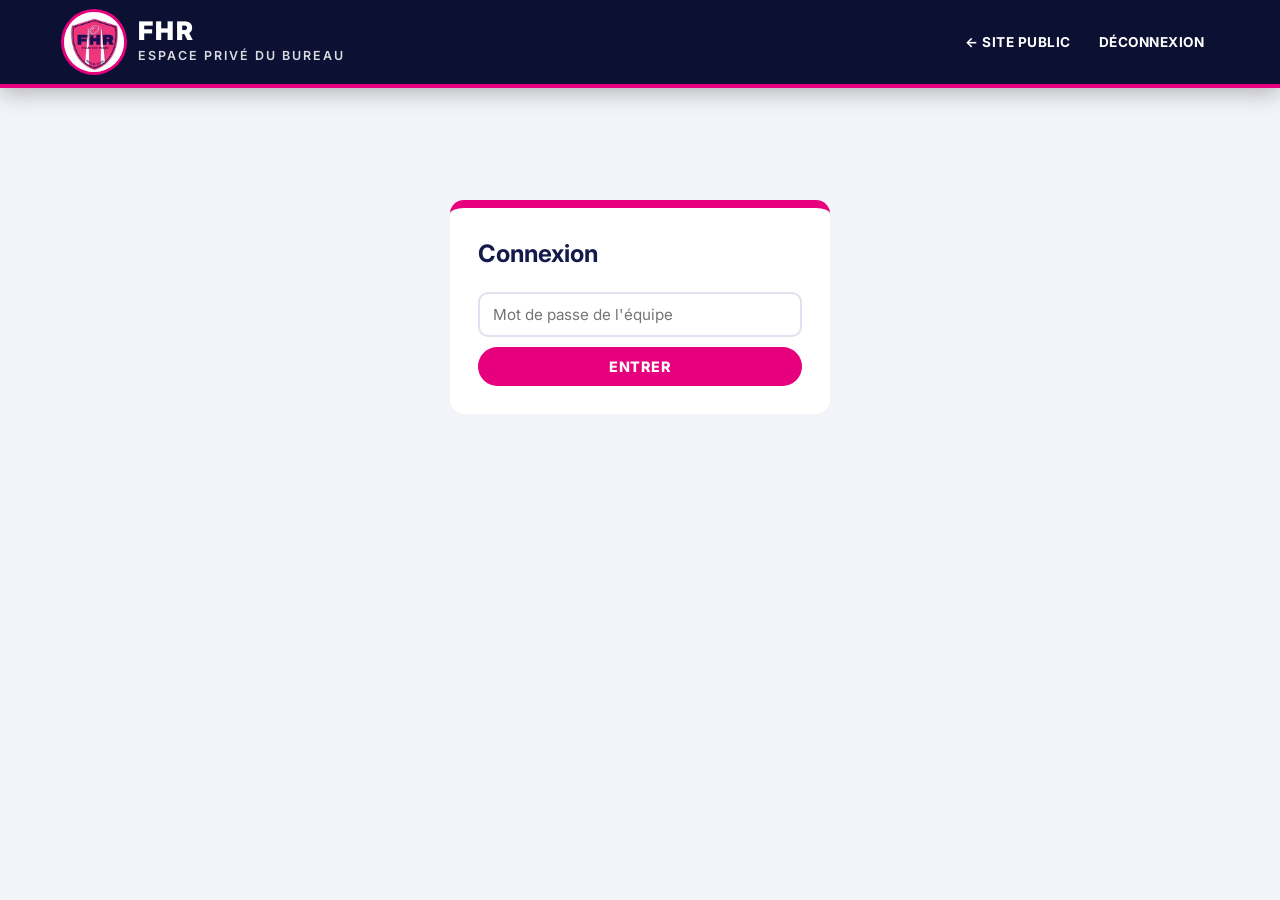
==== admin.html @ b2235103 "Site FHR : pages publique et privée, design rose et bleu marine Ajoute index.html, admin.html, app.j" ====
<!DOCTYPE html>
<html lang="fr">
<head>
  <meta charset="UTF-8" />
  <meta name="viewport" content="width=device-width, initial-scale=1.0" />
  <meta name="robots" content="noindex" />
  <title>FHR – Espace privé</title>
  <link rel="stylesheet" href="styles.css" />
</head>
<body>
  <header>
    <div class="brand">
      <img src="images/logo.png" alt="Logo FHR" onerror="this.style.display='none'" />
      <div><h1>FHR</h1><span>Espace privé du bureau</span></div>
    </div>
    <nav><a href="index.html">← Site public</a><a href="#" id="deconnexion">Déconnexion</a></nav>
  </header>

  <!-- Connexion -->
  <section id="ecran-connexion">
    <div class="boite" style="max-width:380px;margin:40px auto;background:#fff;padding:28px;border-radius:14px;border-top:8px solid var(--rose)">
      <h2 style="color:var(--bleu);margin-top:0">Connexion</h2>
      <form class="carte-form" id="form-connexion">
        <input type="password" id="mdp" placeholder="Mot de passe de l'équipe" required />
        <button type="submit">Entrer</button>
        <div class="message" id="msg-connexion"></div>
      </form>
    </div>
  </section>

  <!-- Espace privé -->
  <section id="espace" style="display:none">
    <div class="onglets">
      <button data-p="p-evenements" class="actif">Événements</button>
      <button data-p="p-inscrits">Inscrits</button>
      <button data-p="p-budget">Budget</button>
      <button data-p="p-sponsors">To-do sponsors</button>
    </div>

    <div class="panneau actif" id="p-evenements">
      <h2 class="titre">Créer un événement</h2>
      <form class="carte-form" id="form-evenement" style="max-width:560px">
        <input name="title" placeholder="Titre (ex : Tournoi à 7 de Toussaint)" required />
        <input name="event_date" type="date" required />
        <input name="event_time" type="time" />
        <input name="location" placeholder="Lieu" required />
        <textarea name="description" rows="3" placeholder="Description"></textarea>
        <button type="submit">Ajouter l'événement</button>
      </form>
      <h2 class="titre" style="margin-top:36px">Événements publiés</h2>
      <table><thead><tr><th>Date</th><th>Heure</th><th>Titre</th><th>Lieu</th><th></th></tr></thead><tbody id="t-evenements"></tbody></table>
    </div>

    <div class="panneau" id="p-inscrits">
      <h2 class="titre">Inscrits par événement</h2>
      <button class="secondaire" id="export-inscrits">Télécharger tout (Excel/CSV)</button>
      <div id="tableaux-inscrits" style="margin-top:20px"></div>
    </div>

    <div class="panneau" id="p-budget">
      <h2 class="titre">Budget</h2>
      <div class="totaux">
        <div class="total">Recettes<b id="tot-recettes">0 €</b></div>
        <div class="total">Dépenses<b id="tot-depenses">0 €</b></div>
        <div class="total">Solde<b id="tot-solde">0 €</b></div>
      </div>
      <form class="carte-form" id="form-budget" style="max-width:560px">
        <input name="label" placeholder="Libellé (ex : Location minibus)" required />
        <select name="entry_type"><option value="depense">Dépense</option><option value="recette">Recette</option></select>
        <input name="category" placeholder="Catégorie (Équipement, Déplacement, Sponsoring…)" />
        <input name="amount" type="number" step="0.01" min="0" placeholder="Montant (€)" required />
        <input name="entry_date" type="date" required />
        <button type="submit">Ajouter au budget</button>
      </form>
      <div style="margin-top:20px"><button class="secondaire" id="export-budget">Télécharger le budget (CSV)</button></div>
      <table style="margin-top:14px"><thead><tr><th>Date</th><th>Libellé</th><th>Catégorie</th><th>Type</th><th>Montant</th></tr></thead><tbody id="t-budget"></tbody></table>
    </div>

    <div class="panneau" id="p-sponsors">
      <h2 class="titre">To-do sponsors</h2>
      <form class="carte-form" id="form-todo" style="max-width:560px;grid-template-columns:1fr 2fr auto">
        <input name="sponsor" placeholder="Sponsor" required />
        <input name="task" placeholder="Action (ex : poster le logo sur Instagram)" required />
        <button type="submit">Ajouter</button>
      </form>
      <div id="liste-todos" style="margin-top:20px"></div>
    </div>
  </section>

  <script src="config.js"></script>
  <script src="admin.js"></script>
</body>
</html>
---- styles.css ----
/* =====================================================
   FHR – Filles HEC Rugby
   Design inspiré de la vidéo et du logo : bleu marine,
   rose vif, titres en capitales grasses avec bandeau rose.
   ===================================================== */
@import url("https://fonts.googleapis.com/css2?family=Inter:wght@400;600;700;800;900&display=swap");

:root {
  --rose: #e6007e;
  --rose-fonce: #c4006b;
  --rose-clair: #ffe3f1;
  --bleu: #141a4a;        /* bleu marine du maillot */
  --bleu-nuit: #0c1033;
  --bleu-vif: #2b3a9e;
  --blanc: #ffffff;
  --gris: #f3f4f9;
  --texte: #161a33;
  --radius: 16px;
  --ombre: 0 10px 30px rgba(12, 16, 51, .12);
}
* { box-sizing: border-box; }
html { scroll-behavior: smooth; scroll-padding-top: 96px; }
body { margin: 0; font-family: "Inter", "Segoe UI", Roboto, Arial, sans-serif; color: var(--texte); background: var(--gris); line-height: 1.5; }
a { color: var(--rose); }
img { max-width: 100%; }

/* ---------- En-tête ---------- */
header {
  background: var(--bleu-nuit);
  color: var(--blanc);
  padding: 12px 5%;
  display: flex; align-items: center; justify-content: space-between; flex-wrap: wrap; gap: 12px;
  position: sticky; top: 0; z-index: 10;
  border-bottom: 4px solid var(--rose);
  box-shadow: 0 6px 20px rgba(0, 0, 0, .25);
}
.brand { display: flex; align-items: center; gap: 14px; }
.brand img { width: 60px; height: 60px; border-radius: 50%; background: var(--blanc); object-fit: contain; box-shadow: 0 0 0 3px var(--rose); }
.brand h1 { margin: 0; font-size: 1.6rem; font-weight: 900; letter-spacing: 2px; line-height: 1; }
.brand span { display: block; font-size: .78rem; font-weight: 600; letter-spacing: 2px; text-transform: uppercase; opacity: .85; margin-top: 4px; }
nav { display: flex; flex-wrap: wrap; align-items: center; gap: 4px; }
nav a { color: var(--blanc); text-decoration: none; padding: 8px 12px; font-weight: 700; font-size: .85rem; text-transform: uppercase; letter-spacing: .5px; border-radius: 8px; transition: background .2s, color .2s; }
nav a:hover { background: rgba(255, 255, 255, .1); color: var(--blanc); }
nav a.prive { background: var(--rose); padding: 9px 16px; border-radius: 999px; margin-left: 6px; }
nav a.prive:hover { background: var(--rose-fonce); }

/* ---------- Bandeau d'accueil (photos de la vidéo) ---------- */
.hero {
  position: relative;
  text-align: center;
  padding: 140px 5% 120px;
  color: var(--blanc);
  background:
    linear-gradient(180deg, rgba(12, 16, 51, .55) 0%, rgba(12, 16, 51, .82) 70%, var(--bleu-nuit) 100%),
    url("images/hero.jpg") center / cover no-repeat,
    var(--bleu-nuit);
}
.hero::before { content: ""; display: block; width: 90px; height: 10px; border-radius: 6px; background: var(--rose); margin: 0 auto 26px; }
.hero h2 { font-size: clamp(2.1rem, 5.5vw, 4.2rem); font-weight: 900; line-height: 1.08; text-transform: uppercase; margin: 0 auto 22px; max-width: 900px; text-shadow: 0 4px 18px rgba(0, 0, 0, .35); }
.hero h2 em { font-style: normal; background: var(--rose); color: var(--blanc); padding: 0 .22em; border-radius: 10px; display: inline-block; text-shadow: none; }
.hero p { max-width: 660px; margin: 0 auto; font-size: 1.1rem; font-weight: 600; opacity: .95; }

/* ---------- Sections ---------- */
section { padding: 72px 5%; }
section:nth-of-type(even) { background: var(--blanc); }
section > * { max-width: 1180px; margin-left: auto; margin-right: auto; }
section h2.titre {
  font-size: clamp(1.6rem, 3.4vw, 2.3rem); font-weight: 900; color: var(--bleu);
  text-transform: uppercase; letter-spacing: .5px; line-height: 1.1;
  margin-top: 0; margin-bottom: 30px; padding: 0; border: 0;
}
section h2.titre::before { content: ""; display: block; width: 64px; height: 8px; border-radius: 5px; background: var(--rose); margin-bottom: 14px; }

/* ---------- Joueuses ---------- */
.grille { display: grid; gap: 22px; grid-template-columns: repeat(auto-fill, minmax(220px, 1fr)); }
.carte { background: var(--blanc); border-radius: var(--radius); overflow: hidden; box-shadow: var(--ombre); transition: transform .25s, box-shadow .25s; }
.carte:hover { transform: translateY(-6px); box-shadow: 0 16px 36px rgba(12, 16, 51, .2); }
.carte img { width: 100%; height: 250px; object-fit: cover; background: var(--rose-clair); display: block; }
.carte .contenu { padding: 16px 18px 18px; border-top: 5px solid var(--rose); }
.carte h3 { margin: 0 0 4px; color: var(--bleu); font-weight: 800; font-size: 1.05rem; display: flex; align-items: center; }
.carte .contenu > div { color: #5a5f7d; font-weight: 600; font-size: .9rem; text-transform: uppercase; letter-spacing: .5px; }
.numero { display: inline-flex; align-items: center; justify-content: center; min-width: 34px; background: var(--rose); color: var(--blanc); border-radius: 8px; padding: 2px 8px; font-weight: 900; margin-right: 10px; }

/* ---------- Entraînements ---------- */
#liste-entrainements { display: grid; gap: 14px; grid-template-columns: repeat(auto-fill, minmax(280px, 1fr)); }
.entrainement { display: flex; flex-direction: column; gap: 8px; background: var(--bleu); color: var(--blanc); border-radius: var(--radius); padding: 22px 24px; box-shadow: var(--ombre); position: relative; overflow: hidden; }
.entrainement::after { content: ""; position: absolute; right: -30px; top: -30px; width: 110px; height: 110px; border-radius: 50%; background: var(--rose); opacity: .22; }
.entrainement .jour { display: inline-block; width: fit-content; background: var(--rose); color: var(--blanc); font-weight: 900; text-transform: uppercase; font-size: 1.15rem; padding: 2px 12px; border-radius: 8px; }
.entrainement b { font-size: 1.25rem; }

/* ---------- Galerie des tournois ---------- */
.galerie { display: grid; gap: 18px; grid-template-columns: repeat(auto-fill, minmax(260px, 1fr)); }
.galerie figure { margin: 0; border-radius: var(--radius); overflow: hidden; position: relative; background: var(--rose-clair); box-shadow: var(--ombre); }
.galerie img { width: 100%; height: 360px; object-fit: cover; display: block; transition: transform .5s; }
.galerie figure:hover img { transform: scale(1.05); }
.galerie figcaption { position: absolute; bottom: 0; left: 0; right: 0; background: linear-gradient(transparent, rgba(12, 16, 51, .92)); color: var(--blanc); padding: 40px 16px 16px; font-weight: 800; text-transform: uppercase; letter-spacing: .5px; }

/* ---------- Partenaires ---------- */
.partenaires { display: flex; flex-wrap: wrap; gap: 20px; }
.partenaire { background: var(--blanc); border: 2px solid #e6e8f2; border-radius: var(--radius); width: 220px; height: 130px; display: flex; align-items: center; justify-content: center; padding: 18px; text-decoration: none; color: var(--bleu); font-weight: 800; transition: border-color .2s, transform .2s; }
.partenaire:hover { border-color: var(--rose); transform: translateY(-3px); }
.partenaire img { max-width: 100%; max-height: 100%; object-fit: contain; }

/* ---------- Événements ---------- */
.evenement { background: var(--blanc); border-radius: var(--radius); padding: 22px; box-shadow: var(--ombre); border-top: 6px solid var(--rose); display: flex; flex-direction: column; gap: 4px; }
.evenement h3 { margin: 0 0 6px; color: var(--bleu); font-weight: 900; text-transform: uppercase; }
.evenement .meta { color: var(--rose); font-weight: 800; margin-bottom: 4px; }
.evenement p { flex: 1; }
.evenement button { align-self: flex-start; }

/* ---------- Boutons & formulaires ---------- */
button, .btn { background: var(--rose); color: var(--blanc); border: none; border-radius: 999px; padding: 11px 22px; font-weight: 800; cursor: pointer; font-size: .9rem; font-family: inherit; text-transform: uppercase; letter-spacing: .5px; transition: background .2s, transform .1s; }
button:hover { background: var(--rose-fonce); }
button:active { transform: scale(.98); }
button.secondaire { background: var(--bleu); }
button.secondaire:hover { background: var(--bleu-vif); }
button.danger { background: #c0392b; }

form.carte-form { display: grid; gap: 10px; }
input, select, textarea { width: 100%; padding: 11px 13px; border: 2px solid #dfe2ee; border-radius: 10px; font-size: .95rem; font-family: inherit; background: var(--blanc); }
input:focus, select:focus, textarea:focus { outline: none; border-color: var(--rose); box-shadow: 0 0 0 3px var(--rose-clair); }

.modal { position: fixed; inset: 0; background: rgba(12, 16, 51, .7); display: none; align-items: center; justify-content: center; z-index: 50; padding: 16px; }
.modal.ouvert { display: flex; }
.modal .boite { background: var(--blanc); border-radius: var(--radius); padding: 26px; max-width: 440px; width: 100%; border-top: 8px solid var(--rose); }
.modal h3 { text-transform: uppercase; font-weight: 900; }

.message { padding: 10px 14px; border-radius: 10px; margin-top: 10px; display: none; font-weight: 600; }
.message.ok { display: block; background: #e3f9e5; color: #1e7b34; }
.message.erreur { display: block; background: #fde2e2; color: #a12020; }

/* ---------- Tableaux (espace privé) ---------- */
table { width: 100%; border-collapse: collapse; background: var(--blanc); border-radius: var(--radius); overflow: hidden; box-shadow: var(--ombre); }
th { background: var(--bleu); color: var(--blanc); text-align: left; padding: 12px 10px; font-size: .8rem; text-transform: uppercase; letter-spacing: .5px; }
td { padding: 10px; border-bottom: 1px solid #eef0f6; }
tr:nth-child(even) td { background: #fafbff; }

.onglets { display: flex; gap: 8px; flex-wrap: wrap; margin-bottom: 28px; }
.onglets button { background: var(--blanc); color: var(--bleu); border: 2px solid var(--bleu); }
.onglets button:hover { background: var(--gris); }
.onglets button.actif { background: var(--rose); border-color: var(--rose); color: var(--blanc); }
.panneau { display: none; }
.panneau.actif { display: block; }
.totaux { display: flex; gap: 16px; flex-wrap: wrap; margin: 16px 0; }
.total { background: var(--blanc); border-radius: var(--radius); padding: 16px 22px; min-width: 180px; box-shadow: var(--ombre); border-left: 6px solid var(--rose); font-weight: 700; text-transform: uppercase; font-size: .8rem; color: #5a5f7d; }
.total b { display: block; font-size: 1.6rem; color: var(--bleu); text-transform: none; margin-top: 4px; }
.todo { display: flex; align-items: center; gap: 12px; background: var(--blanc); padding: 12px 16px; border-radius: 10px; margin-bottom: 8px; box-shadow: 0 2px 8px rgba(0, 0, 0, .05); }
.todo input { width: 22px; height: 22px; accent-color: var(--rose); }
.todo.fait span { text-decoration: line-through; opacity: .55; }
.vide { opacity: .6; font-style: italic; }

/* ---------- Pied de page ---------- */
footer { background: var(--bleu-nuit); color: var(--blanc); text-align: center; padding: 34px 5%; font-weight: 600; border-top: 4px solid var(--rose); }
footer b { color: var(--rose); font-weight: 900; }

/* ---------- Calendrier des compétitions ---------- */
.calendrier { display: flex; flex-direction: column; gap: 14px; max-width: 820px; margin: 0 auto; }
.competition { display: flex; align-items: stretch; background: var(--blanc); border-radius: var(--radius); overflow: hidden; box-shadow: var(--ombre); transition: transform .2s; }
.competition:hover { transform: translateX(4px); }
.comp-date { background: var(--rose); color: var(--blanc); min-width: 130px; display: flex; flex-direction: column; align-items: center; justify-content: center; padding: 14px; text-transform: uppercase; text-align: center; }
.comp-date b { font-size: 1.9rem; font-weight: 900; line-height: 1; }
.comp-date span { font-size: .8rem; font-weight: 800; margin-top: 6px; letter-spacing: 1px; }
.comp-info { padding: 16px 20px; display: flex; flex-direction: column; justify-content: center; border-left: 6px solid var(--bleu); flex: 1; }
.comp-info h3 { margin: 0 0 4px; color: var(--bleu); text-transform: uppercase; font-weight: 900; }
.competition.passee { opacity: .5; }
.competition.passee .comp-date { background: #8a8fa8; }
.tag { display: inline-block; margin-top: 6px; font-size: .72rem; font-weight: 800; text-transform: uppercase; background: var(--bleu); color: var(--blanc); padding: 3px 10px; border-radius: 6px; width: fit-content; }

/* ---------- Mobile ---------- */
@media (max-width: 760px) {
  header { position: static; }
  nav { width: 100%; }
  nav a { font-size: .78rem; padding: 7px 9px; }
  .hero { padding: 90px 6% 80px; }
  section { padding: 54px 5%; }
  .comp-date { min-width: 96px; }
  .galerie img { height: 300px; }
}
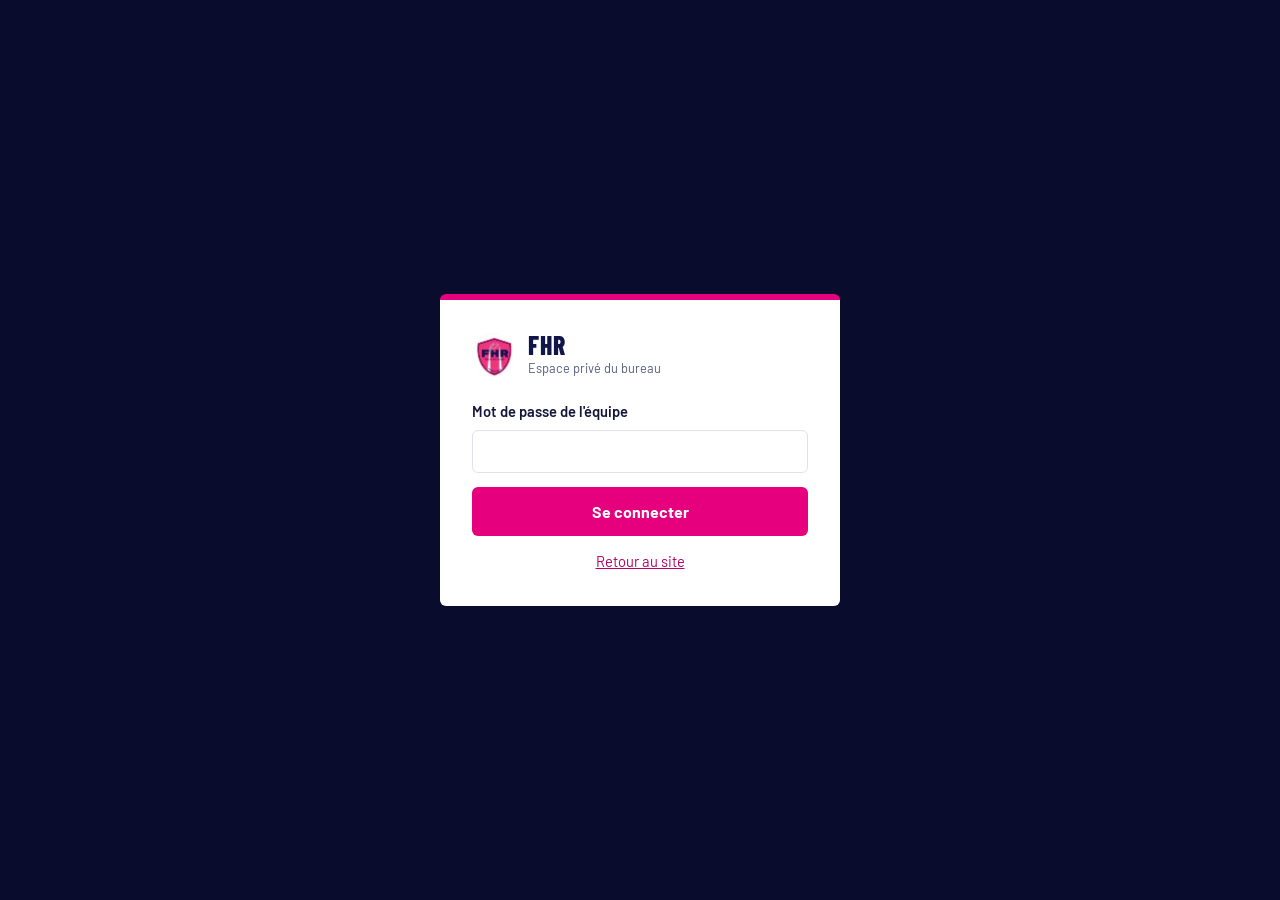
==== commit 00fefc0b: "Site FHR version sponsors : nouveau design et tout le contenu éditable depuis l'espace privé - Site " ====
--- a/admin.html
+++ b/admin.html
@@ -5,89 +5,133 @@
   <meta name="viewport" content="width=device-width, initial-scale=1.0" />
   <meta name="robots" content="noindex" />
   <title>FHR – Espace privé</title>
+  <link rel="icon" href="images/logo.png" />
+  <link rel="preconnect" href="https://fonts.googleapis.com" />
+  <link rel="preconnect" href="https://fonts.gstatic.com" crossorigin />
+  <link href="https://fonts.googleapis.com/css2?family=Barlow+Condensed:wght@600;700;800&family=Barlow:wght@400;500;600;700&display=swap" rel="stylesheet" />
   <link rel="stylesheet" href="styles.css" />
+  <link rel="stylesheet" href="admin.css" />
 </head>
-<body>
-  <header>
-    <div class="brand">
-      <img src="images/logo.png" alt="Logo FHR" onerror="this.style.display='none'" />
-      <div><h1>FHR</h1><span>Espace privé du bureau</span></div>
-    </div>
-    <nav><a href="index.html">← Site public</a><a href="#" id="deconnexion">Déconnexion</a></nav>
-  </header>
-
+<body class="admin">
   <!-- Connexion -->
-  <section id="ecran-connexion">
-    <div class="boite" style="max-width:380px;margin:40px auto;background:#fff;padding:28px;border-radius:14px;border-top:8px solid var(--rose)">
-      <h2 style="color:var(--bleu);margin-top:0">Connexion</h2>
-      <form class="carte-form" id="form-connexion">
-        <input type="password" id="mdp" placeholder="Mot de passe de l'équipe" required />
-        <button type="submit">Entrer</button>
-        <div class="message" id="msg-connexion"></div>
-      </form>
-    </div>
-  </section>
+  <main class="connexion" id="ecran-connexion">
+    <form class="formulaire carte-connexion" id="form-connexion">
+      <div class="marque marque-connexion">
+        <img src="images/logo.png" alt="" width="44" height="44" />
+        <span><b>FHR</b><small>Espace privé du bureau</small></span>
+      </div>
+      <label>Mot de passe de l'équipe<input type="password" id="mdp" autocomplete="current-password" required /></label>
+      <button type="submit" class="bouton bouton-rose">Se connecter</button>
+      <p class="message" id="msg-connexion" role="alert"></p>
+      <a href="index.html" class="retour">Retour au site</a>
+    </form>
+  </main>
 
   <!-- Espace privé -->
-  <section id="espace" style="display:none">
-    <div class="onglets">
-      <button data-p="p-evenements" class="actif">Événements</button>
-      <button data-p="p-inscrits">Inscrits</button>
-      <button data-p="p-budget">Budget</button>
-      <button data-p="p-sponsors">To-do sponsors</button>
-    </div>
+  <div class="espace" id="espace" hidden>
+    <aside class="barre">
+      <div class="marque">
+        <img src="images/logo.png" alt="" width="40" height="40" />
+        <span><b>FHR</b><small>Espace privé</small></span>
+      </div>
+      <nav class="onglets" id="onglets" aria-label="Rubriques">
+        <p class="groupe">Contenu du site</p>
+        <button data-p="reglages" class="actif">Textes et contact</button>
+        <button data-p="chiffre">Chiffres clés</button>
+        <button data-p="palmares">Palmarès</button>
+        <button data-p="joueuse">Joueuses</button>
+        <button data-p="entrainement">Entraînements</button>
+        <button data-p="competition">Calendrier</button>
+        <button data-p="photo">Photos des tournois</button>
+        <button data-p="partenaire">Sponsors</button>
+        <button data-p="offre">Offres de partenariat</button>
+        <p class="groupe">Gestion de l'équipe</p>
+        <button data-p="p-evenements">Événements</button>
+        <button data-p="p-inscrits">Inscrits</button>
+        <button data-p="p-budget">Budget</button>
+        <button data-p="p-todos">Suivi sponsors</button>
+      </nav>
+      <div class="barre-bas">
+        <a href="index.html" target="_blank" rel="noopener">Voir le site</a>
+        <a href="#" id="deconnexion">Se déconnecter</a>
+      </div>
+    </aside>
 
-    <div class="panneau actif" id="p-evenements">
-      <h2 class="titre">Créer un événement</h2>
-      <form class="carte-form" id="form-evenement" style="max-width:560px">
-        <input name="title" placeholder="Titre (ex : Tournoi à 7 de Toussaint)" required />
-        <input name="event_date" type="date" required />
-        <input name="event_time" type="time" />
-        <input name="location" placeholder="Lieu" required />
-        <textarea name="description" rows="3" placeholder="Description"></textarea>
-        <button type="submit">Ajouter l'événement</button>
-      </form>
-      <h2 class="titre" style="margin-top:36px">Événements publiés</h2>
-      <table><thead><tr><th>Date</th><th>Heure</th><th>Titre</th><th>Lieu</th><th></th></tr></thead><tbody id="t-evenements"></tbody></table>
-    </div>
+    <main class="travail">
+      <!-- Panneaux de contenu générés par admin.js -->
+      <div id="panneaux-contenu"></div>
 
-    <div class="panneau" id="p-inscrits">
-      <h2 class="titre">Inscrits par événement</h2>
-      <button class="secondaire" id="export-inscrits">Télécharger tout (Excel/CSV)</button>
-      <div id="tableaux-inscrits" style="margin-top:20px"></div>
-    </div>
+      <!-- Événements -->
+      <section class="panneau" id="p-evenements">
+        <header class="panneau-tete"><div><h1>Événements</h1><p>Les événements publiés apparaissent sur le site avec un bouton d'inscription.</p></div></header>
+        <form class="formulaire carte grille-form" id="form-evenement">
+          <label class="large">Titre<input name="title" placeholder="Tournoi à 7 de Toussaint" required /></label>
+          <label>Date<input name="event_date" type="date" required /></label>
+          <label>Heure<input name="event_time" type="time" /></label>
+          <label class="large">Lieu<input name="location" required /></label>
+          <label class="large">Description<textarea name="description" rows="3"></textarea></label>
+          <div class="large"><button type="submit" class="bouton bouton-rose">Publier l'événement</button></div>
+        </form>
+        <div class="tableau-cadre"><table><thead><tr><th>Date</th><th>Heure</th><th>Titre</th><th>Lieu</th><th></th></tr></thead><tbody id="t-evenements"></tbody></table></div>
+      </section>
 
-    <div class="panneau" id="p-budget">
-      <h2 class="titre">Budget</h2>
-      <div class="totaux">
-        <div class="total">Recettes<b id="tot-recettes">0 €</b></div>
-        <div class="total">Dépenses<b id="tot-depenses">0 €</b></div>
-        <div class="total">Solde<b id="tot-solde">0 €</b></div>
+      <!-- Inscrits -->
+      <section class="panneau" id="p-inscrits">
+        <header class="panneau-tete"><div><h1>Inscrits</h1><p>Les inscriptions reçues, regroupées par événement.</p></div>
+          <button class="bouton bouton-ligne" id="export-inscrits">Télécharger (Excel/CSV)</button></header>
+        <div id="tableaux-inscrits"></div>
+      </section>
+
+      <!-- Budget -->
+      <section class="panneau" id="p-budget">
+        <header class="panneau-tete"><div><h1>Budget</h1><p>Recettes et dépenses de la saison.</p></div>
+          <button class="bouton bouton-ligne" id="export-budget">Télécharger (CSV)</button></header>
+        <div class="totaux">
+          <div class="total">Recettes<b id="tot-recettes">0 €</b></div>
+          <div class="total">Dépenses<b id="tot-depenses">0 €</b></div>
+          <div class="total">Solde<b id="tot-solde">0 €</b></div>
+        </div>
+        <form class="formulaire carte grille-form" id="form-budget">
+          <label class="large">Libellé<input name="label" placeholder="Location minibus" required /></label>
+          <label>Type<select name="entry_type"><option value="depense">Dépense</option><option value="recette">Recette</option></select></label>
+          <label>Catégorie<input name="category" placeholder="Déplacement, Équipement, Sponsoring…" /></label>
+          <label>Montant (€)<input name="amount" type="number" step="0.01" min="0" required /></label>
+          <label>Date<input name="entry_date" type="date" required /></label>
+          <div class="large"><button type="submit" class="bouton bouton-rose">Ajouter au budget</button></div>
+        </form>
+        <div class="tableau-cadre"><table><thead><tr><th>Date</th><th>Libellé</th><th>Catégorie</th><th>Type</th><th>Montant</th></tr></thead><tbody id="t-budget"></tbody></table></div>
+      </section>
+
+      <!-- Suivi sponsors -->
+      <section class="panneau" id="p-todos">
+        <header class="panneau-tete"><div><h1>Suivi sponsors</h1><p>Les contreparties promises à chaque sponsor, à cocher quand c'est fait.</p></div></header>
+        <form class="formulaire carte grille-form" id="form-todo">
+          <label>Sponsor<input name="sponsor" required /></label>
+          <label>Action<input name="task" placeholder="Poster le logo sur Instagram" required /></label>
+          <div class="large"><button type="submit" class="bouton bouton-rose">Ajouter la tâche</button></div>
+        </form>
+        <div id="liste-todos"></div>
+      </section>
+    </main>
+  </div>
+
+  <!-- Fenêtre d'édition d'un élément -->
+  <dialog class="fenetre fenetre-large" id="editeur" aria-labelledby="editeur-titre">
+    <form class="formulaire" id="form-editeur" method="dialog">
+      <h3 id="editeur-titre">Modifier</h3>
+      <div class="champs" id="editeur-champs"></div>
+      <div class="actions">
+        <button type="submit" class="bouton bouton-rose" id="editeur-enregistrer">Enregistrer</button>
+        <button type="button" class="bouton bouton-ligne" id="editeur-annuler">Annuler</button>
       </div>
-      <form class="carte-form" id="form-budget" style="max-width:560px">
-        <input name="label" placeholder="Libellé (ex : Location minibus)" required />
-        <select name="entry_type"><option value="depense">Dépense</option><option value="recette">Recette</option></select>
-        <input name="category" placeholder="Catégorie (Équipement, Déplacement, Sponsoring…)" />
-        <input name="amount" type="number" step="0.01" min="0" placeholder="Montant (€)" required />
-        <input name="entry_date" type="date" required />
-        <button type="submit">Ajouter au budget</button>
-      </form>
-      <div style="margin-top:20px"><button class="secondaire" id="export-budget">Télécharger le budget (CSV)</button></div>
-      <table style="margin-top:14px"><thead><tr><th>Date</th><th>Libellé</th><th>Catégorie</th><th>Type</th><th>Montant</th></tr></thead><tbody id="t-budget"></tbody></table>
-    </div>
+      <p class="message" id="editeur-msg" role="status"></p>
+    </form>
+  </dialog>
 
-    <div class="panneau" id="p-sponsors">
-      <h2 class="titre">To-do sponsors</h2>
-      <form class="carte-form" id="form-todo" style="max-width:560px;grid-template-columns:1fr 2fr auto">
-        <input name="sponsor" placeholder="Sponsor" required />
-        <input name="task" placeholder="Action (ex : poster le logo sur Instagram)" required />
-        <button type="submit">Ajouter</button>
-      </form>
-      <div id="liste-todos" style="margin-top:20px"></div>
-    </div>
-  </section>
+  <div class="toast" id="toast" role="status" aria-live="polite"></div>
 
   <script src="config.js"></script>
+  <script src="contenu.js"></script>
   <script src="admin.js"></script>
 </body>
 </html>
--- a/styles.css
+++ b/styles.css
@@ -1,178 +1,250 @@
 /* =====================================================
    FHR – Filles HEC Rugby
-   Design inspiré de la vidéo et du logo : bleu marine,
-   rose vif, titres en capitales grasses avec bandeau rose.
+   Marine et rose du maillot, typographie condensée des
+   numéros de maillot, bandeau à cerceaux en signature.
    ===================================================== */
-@import url("https://fonts.googleapis.com/css2?family=Inter:wght@400;600;700;800;900&display=swap");
-
 :root {
+  --marine: #10164a;
+  --nuit: #090c2c;
   --rose: #e6007e;
-  --rose-fonce: #c4006b;
-  --rose-clair: #ffe3f1;
-  --bleu: #141a4a;        /* bleu marine du maillot */
-  --bleu-nuit: #0c1033;
-  --bleu-vif: #2b3a9e;
+  --rose-fonce: #b80065;
+  --rose-pale: #fde6f2;
+  --craie: #f4f5f9;
   --blanc: #ffffff;
-  --gris: #f3f4f9;
-  --texte: #161a33;
-  --radius: 16px;
-  --ombre: 0 10px 30px rgba(12, 16, 51, .12);
+  --ardoise: #585d80;
+  --trait: #dfe1ec;
+  --texte: #12163a;
+
+  --titre: "Barlow Condensed", "Arial Narrow", sans-serif;
+  --corps: "Barlow", "Segoe UI", Roboto, Arial, sans-serif;
+
+  --conteneur: 1180px;
+  --gouttiere: clamp(16px, 4vw, 40px);
+  --rayon: 6px;
 }
+
 * { box-sizing: border-box; }
-html { scroll-behavior: smooth; scroll-padding-top: 96px; }
-body { margin: 0; font-family: "Inter", "Segoe UI", Roboto, Arial, sans-serif; color: var(--texte); background: var(--gris); line-height: 1.5; }
-a { color: var(--rose); }
-img { max-width: 100%; }
+[hidden] { display: none !important; }
+html { scroll-behavior: smooth; scroll-padding-top: 84px; }
+@media (prefers-reduced-motion: reduce) { html { scroll-behavior: auto; } *, *::before, *::after { transition: none !important; animation: none !important; } }
+body { margin: 0; font-family: var(--corps); font-size: 1.0625rem; line-height: 1.6; color: var(--texte); background: var(--craie); -webkit-font-smoothing: antialiased; }
+img { max-width: 100%; display: block; }
+a { color: var(--rose-fonce); }
+h1, h2, h3 { font-family: var(--titre); line-height: 1.02; margin: 0; letter-spacing: .005em; }
+h2 { font-size: clamp(2.2rem, 4.6vw, 3.4rem); font-weight: 800; color: var(--marine); }
+h3 { font-size: 1.45rem; font-weight: 700; }
+p { margin: 0 0 1em; }
+:focus-visible { outline: 3px solid var(--rose); outline-offset: 3px; }
+
+.evitement { position: absolute; left: -999px; top: 8px; background: var(--blanc); padding: 8px 14px; z-index: 100; }
+.evitement:focus { left: 8px; }
+
+.conteneur { max-width: var(--conteneur); margin: 0 auto; padding: 0 var(--gouttiere); }
+.vide { color: var(--ardoise); font-style: italic; list-style: none; }
+
+/* ---------- Boutons ---------- */
+.bouton { display: inline-flex; align-items: center; justify-content: center; gap: 8px; font-family: var(--corps); font-weight: 700; font-size: 1rem; padding: 13px 24px; border-radius: var(--rayon); border: 2px solid transparent; text-decoration: none; cursor: pointer; transition: background-color .15s, color .15s, border-color .15s; }
+.bouton:disabled { opacity: .6; cursor: wait; }
+.bouton-rose { background: var(--rose); color: var(--blanc); }
+.bouton-rose:hover { background: var(--rose-fonce); }
+.bouton-clair { background: transparent; color: var(--blanc); border-color: rgba(255, 255, 255, .7); }
+.bouton-clair:hover { background: var(--blanc); color: var(--marine); }
+.bouton-ligne { background: transparent; color: var(--marine); border-color: var(--marine); }
+.bouton-ligne:hover { background: var(--marine); color: var(--blanc); }
 
 /* ---------- En-tête ---------- */
-header {
-  background: var(--bleu-nuit);
-  color: var(--blanc);
-  padding: 12px 5%;
-  display: flex; align-items: center; justify-content: space-between; flex-wrap: wrap; gap: 12px;
-  position: sticky; top: 0; z-index: 10;
-  border-bottom: 4px solid var(--rose);
-  box-shadow: 0 6px 20px rgba(0, 0, 0, .25);
+.entete { position: sticky; top: 0; z-index: 20; display: flex; align-items: center; justify-content: space-between; gap: 20px; padding: 12px var(--gouttiere); background: var(--nuit); color: var(--blanc); }
+.marque { display: flex; align-items: center; gap: 12px; color: inherit; text-decoration: none; }
+.marque img { width: 44px; height: 44px; border-radius: 50%; background: var(--blanc); object-fit: contain; }
+.marque b { display: block; font-family: var(--titre); font-size: 1.6rem; font-weight: 800; line-height: 1; letter-spacing: .04em; }
+.marque small { display: block; font-size: .8rem; opacity: .75; }
+.entete nav { display: flex; align-items: center; gap: 2px; }
+.entete nav a { color: var(--blanc); text-decoration: none; font-weight: 600; font-size: .95rem; padding: 8px 12px; border-radius: var(--rayon); }
+.entete nav a:hover { background: rgba(255, 255, 255, .1); }
+.entete nav a.nav-cta { background: var(--rose); margin-left: 10px; padding: 9px 16px; }
+.entete nav a.nav-cta:hover { background: var(--rose-fonce); }
+.menu-bouton { display: none; background: none; color: var(--blanc); border: 2px solid rgba(255, 255, 255, .5); border-radius: var(--rayon); padding: 7px 14px; font: 600 .95rem var(--corps); cursor: pointer; }
+
+/* ---------- Accueil ---------- */
+.hero { position: relative; min-height: min(88vh, 760px); display: flex; align-items: flex-end; background: var(--nuit); color: var(--blanc); overflow: hidden; }
+.hero-photo { position: absolute; inset: 0; background: var(--nuit) center 30% / cover no-repeat; }
+.hero-photo::after { content: ""; position: absolute; inset: 0; background: linear-gradient(90deg, rgba(9, 12, 44, .92) 0%, rgba(9, 12, 44, .65) 45%, rgba(9, 12, 44, .15) 100%), linear-gradient(0deg, rgba(9, 12, 44, .85) 0%, rgba(9, 12, 44, 0) 45%); }
+.hero-contenu { position: relative; width: 100%; max-width: var(--conteneur); margin: 0 auto; padding: 120px var(--gouttiere) clamp(56px, 9vh, 96px); }
+.hero h1 { font-size: clamp(3.2rem, 9vw, 7.4rem); font-weight: 800; line-height: .92; max-width: 11ch; margin-bottom: 26px; text-wrap: balance; }
+.hero-texte { font-size: clamp(1.05rem, 1.6vw, 1.25rem); max-width: 52ch; opacity: .92; margin-bottom: 32px; }
+.hero-actions { display: flex; flex-wrap: wrap; gap: 12px; }
+
+/* Signature : les cerceaux du maillot */
+.cerceaux { height: 30px; background: repeating-linear-gradient(180deg, var(--marine) 0 10px, var(--rose) 10px 20px); }
+
+/* ---------- Chiffres clés ---------- */
+.chiffres { background: var(--marine); color: var(--blanc); padding: 40px 0; }
+.chiffres-liste { display: grid; grid-template-columns: repeat(auto-fit, minmax(190px, 1fr)); margin: 0; }
+.chiffre { display: flex; flex-direction: column-reverse; padding: 6px 24px; border-left: 2px solid rgba(255, 255, 255, .18); }
+.chiffre:first-child { border-left: 0; padding-left: 0; }
+.chiffre dd { margin: 0; font-family: var(--titre); font-size: clamp(2.8rem, 5vw, 3.8rem); font-weight: 800; line-height: 1; color: var(--blanc); }
+.chiffre dt { color: #c9cbe3; font-size: .98rem; margin-top: 6px; }
+
+/* ---------- Sections ---------- */
+.bloc { padding: clamp(64px, 9vw, 112px) 0; }
+.bloc-blanc { background: var(--blanc); }
+.bloc-nuit { background: var(--nuit); color: var(--blanc); }
+.bloc-nuit h2 { color: var(--blanc); }
+.titre-section { margin-bottom: 40px; max-width: 62ch; }
+.titre-section h2 { margin-bottom: 12px; }
+.titre-section p { color: var(--ardoise); font-size: 1.1rem; margin: 0; }
+.bloc-nuit .titre-section p { color: #b8bad6; }
+
+/* ---------- Le club ---------- */
+.club { display: grid; grid-template-columns: minmax(0, 1.5fr) minmax(260px, 1fr); gap: clamp(32px, 6vw, 88px); align-items: start; }
+.club h2 { margin-bottom: 24px; max-width: 16ch; }
+.texte-long { max-width: 62ch; font-size: 1.15rem; line-height: 1.7; }
+.palmares { background: var(--blanc); border-top: 6px solid var(--rose); padding: 28px 30px 18px; border-radius: 0 0 var(--rayon) var(--rayon); }
+.palmares h3 { color: var(--marine); margin-bottom: 14px; }
+.palmares ol { list-style: none; margin: 0; padding: 0; }
+.palmares li { display: grid; grid-template-columns: 74px 1fr; gap: 12px; align-items: baseline; padding: 12px 0; border-top: 1px solid var(--trait); font-weight: 600; }
+.palmares .annee { font-family: var(--titre); font-weight: 800; font-size: 1.6rem; color: var(--rose); line-height: 1; }
+
+/* ---------- L'équipe ---------- */
+.joueuses { list-style: none; margin: 0; padding: 0; display: grid; gap: 28px 22px; grid-template-columns: repeat(auto-fill, minmax(165px, 1fr)); }
+.joueuse-photo { position: relative; aspect-ratio: 4 / 5; background: var(--marine); border-radius: var(--rayon); overflow: hidden; }
+.joueuse-photo img { position: absolute; inset: 0; width: 100%; height: 100%; object-fit: cover; z-index: 1; }
+.joueuse-initiales { position: absolute; inset: 0; display: grid; place-items: center; font-family: var(--titre); font-size: 4rem; font-weight: 800; color: rgba(255, 255, 255, .22); }
+.joueuse-infos { display: flex; align-items: center; gap: 14px; padding-top: 14px; }
+.maillot { flex: none; font-family: var(--titre); font-weight: 800; font-size: 2.6rem; line-height: .9; color: var(--rose); min-width: 1.4em; }
+.joueuse h3 { font-size: 1.3rem; color: var(--marine); }
+.joueuse p { margin: 2px 0 0; color: var(--ardoise); font-size: .95rem; }
+
+/* ---------- La saison ---------- */
+.saison { display: grid; grid-template-columns: minmax(0, 1.6fr) minmax(260px, 1fr); gap: clamp(32px, 5vw, 72px); align-items: start; }
+.calendrier { list-style: none; margin: 0; padding: 0; border-top: 2px solid var(--marine); }
+.competition { display: grid; grid-template-columns: 96px 1fr auto; gap: 20px; align-items: center; padding: 18px 0; border-bottom: 1px solid var(--trait); }
+.competition time { display: flex; flex-direction: column; font-family: var(--titre); color: var(--marine); line-height: 1; }
+.competition time b { font-size: 2rem; font-weight: 800; }
+.competition time span { font-size: 1.05rem; font-weight: 700; color: var(--rose); margin-top: 4px; }
+.competition h3 { color: var(--marine); font-size: 1.4rem; }
+.competition p { margin: 4px 0 0; color: var(--ardoise); font-size: .95rem; }
+.competition.passee { opacity: .55; }
+.competition.prochaine { background: var(--blanc); margin: 0 -16px; padding-left: 16px; padding-right: 16px; box-shadow: inset 4px 0 0 var(--rose); }
+.etat, .resultat { font-size: .85rem; font-weight: 700; padding: 5px 10px; border-radius: 4px; white-space: nowrap; background: var(--craie); color: var(--ardoise); border: 1px solid var(--trait); }
+.etat-prochain { background: var(--rose-pale); color: var(--rose-fonce); border-color: transparent; }
+.resultat { background: var(--marine); color: var(--blanc); border-color: var(--marine); }
+.entrainements { background: var(--marine); color: var(--blanc); padding: 28px 30px; border-radius: var(--rayon); }
+.entrainements h3 { margin-bottom: 8px; }
+.entrainements ul { list-style: none; margin: 0; padding: 0; }
+.entrainements li { display: grid; grid-template-columns: 1fr auto; gap: 2px 12px; padding: 14px 0; border-top: 1px solid rgba(255, 255, 255, .15); }
+.entrainements li b { font-family: var(--titre); font-size: 1.35rem; font-weight: 700; }
+.entrainements li span { font-weight: 700; color: #ff9fd0; align-self: center; }
+.entrainements li small { grid-column: 1 / -1; color: #c9cbe3; font-size: .9rem; }
+
+/* ---------- Tournois ---------- */
+.galerie { display: grid; gap: 14px; grid-template-columns: repeat(auto-fit, minmax(240px, 1fr)); grid-auto-rows: 340px; grid-auto-flow: dense; }
+.photo { position: relative; padding: 0; border: 0; border-radius: var(--rayon); overflow: hidden; cursor: zoom-in; background: var(--marine); color: var(--blanc); text-align: left; font: inherit; }
+.photo.photo-une { grid-column: span 2; grid-row: span 2; }
+.photo img { width: 100%; height: 100%; object-fit: cover; transition: transform .4s ease; }
+.photo:hover img { transform: scale(1.04); }
+.photo span { position: absolute; left: 0; right: 0; bottom: 0; padding: 48px 16px 14px; background: linear-gradient(transparent, rgba(9, 12, 44, .9)); font-family: var(--titre); font-weight: 700; font-size: 1.3rem; line-height: 1.1; }
+.photo span small { display: block; font-family: var(--corps); font-weight: 500; font-size: .85rem; opacity: .8; margin-top: 4px; }
+
+.visionneuse { border: 0; padding: 0; background: transparent; max-width: 100vw; max-height: 100vh; width: 100vw; height: 100vh; }
+.visionneuse::backdrop { background: rgba(9, 12, 44, .94); }
+.visionneuse[open] { display: grid; grid-template-columns: 64px 1fr 64px; align-items: center; }
+.visionneuse figure { margin: 0; display: flex; flex-direction: column; align-items: center; gap: 12px; }
+.visionneuse img { max-width: 100%; max-height: 84vh; object-fit: contain; border-radius: var(--rayon); }
+.visionneuse figcaption { color: var(--blanc); font-family: var(--titre); font-size: 1.35rem; font-weight: 700; }
+.visionneuse button { background: none; border: 0; color: var(--blanc); font-size: 2.6rem; cursor: pointer; line-height: 1; padding: 10px; }
+.visionneuse-fermer { position: fixed; top: 12px; right: 18px; }
+
+/* ---------- Partenaires ---------- */
+.niveau + .niveau { margin-top: 44px; }
+.niveau h3 { font-size: 1.25rem; color: var(--ardoise); font-weight: 700; margin-bottom: 16px; }
+.logos { display: grid; gap: 16px; grid-template-columns: repeat(auto-fill, minmax(200px, 1fr)); }
+.niveau-principal .logos { grid-template-columns: minmax(0, 560px); }
+.partenaire { display: flex; flex-direction: column; gap: 10px; border: 1px solid var(--trait); border-radius: var(--rayon); padding: 22px; color: var(--texte); text-decoration: none; background: var(--blanc); transition: border-color .15s; }
+a.partenaire:hover { border-color: var(--rose); }
+.partenaire .logo { height: 96px; display: grid; place-items: center; }
+.niveau-principal .partenaire .logo { height: 150px; }
+.partenaire .logo img { max-height: 100%; max-width: 100%; object-fit: contain; }
+.logo-texte { font-family: var(--titre); font-weight: 800; font-size: 1.8rem; color: var(--marine); text-align: center; }
+.partenaire p { margin: 0; font-size: .92rem; color: var(--ardoise); }
+
+/* ---------- Devenir partenaire ---------- */
+.partenariat { background: var(--blanc); }
+.partenariat-intro { max-width: 64ch; margin-bottom: 44px; }
+.partenariat-intro h2 { margin-bottom: 16px; }
+.partenariat-intro p { font-size: 1.15rem; color: var(--ardoise); }
+.offres { display: grid; gap: 18px; grid-template-columns: repeat(auto-fit, minmax(260px, 1fr)); align-items: stretch; }
+.offre { position: relative; border: 1px solid var(--trait); border-radius: var(--rayon); padding: 30px 28px; background: var(--craie); display: flex; flex-direction: column; }
+.offre h3 { font-size: 1.8rem; color: var(--marine); }
+.offre .prix { font-weight: 700; color: var(--rose-fonce); margin: 8px 0 18px; font-size: 1.1rem; }
+.offre ul { margin: 0; padding: 0; list-style: none; }
+.offre li { padding: 9px 0 9px 26px; border-top: 1px solid var(--trait); position: relative; }
+.offre li::before { content: ""; position: absolute; left: 2px; top: 17px; width: 12px; height: 6px; border-left: 2.5px solid var(--rose); border-bottom: 2.5px solid var(--rose); transform: rotate(-45deg); }
+.offre-phare { background: var(--marine); color: var(--blanc); border-color: var(--marine); }
+.offre-phare h3 { color: var(--blanc); }
+.offre-phare .prix { color: #ff9fd0; }
+.offre-phare li { border-color: rgba(255, 255, 255, .16); }
+.offre-badge { position: absolute; top: -13px; left: 26px; margin: 0; background: var(--rose); color: var(--blanc); font-size: .85rem; font-weight: 700; padding: 3px 12px; border-radius: 4px; }
+.contact { margin-top: 40px; display: grid; grid-template-columns: minmax(0, 1fr) auto; gap: 24px; align-items: center; padding: 30px; border-radius: var(--rayon); background: var(--rose-pale); }
+.contact h3 { font-size: 1.8rem; color: var(--marine); margin-bottom: 6px; }
+.contact p { margin: 0; color: var(--texte); }
+.contact-actions { display: flex; flex-wrap: wrap; gap: 12px; align-items: center; justify-content: flex-end; }
+.contact-details { flex-basis: 100%; display: flex; gap: 18px; justify-content: flex-end; font-weight: 600; }
+
+/* ---------- Événements ---------- */
+.evenements { display: grid; gap: 18px; grid-template-columns: repeat(auto-fill, minmax(280px, 1fr)); }
+.evenement { background: var(--blanc); border-radius: var(--rayon); padding: 26px; display: flex; flex-direction: column; border-top: 4px solid var(--marine); }
+.evenement h3 { color: var(--marine); font-size: 1.6rem; margin-bottom: 6px; }
+.evenement-date { color: var(--rose-fonce); font-weight: 700; margin-bottom: 8px; }
+.evenement-lieu { color: var(--ardoise); font-weight: 600; }
+.evenement p:last-of-type { flex: 1; }
+.evenement .bouton { align-self: flex-start; }
+
+/* ---------- Fenêtres & formulaires ---------- */
+.fenetre { border: 0; border-radius: var(--rayon); padding: 0; width: min(440px, calc(100vw - 32px)); border-top: 6px solid var(--rose); }
+.fenetre::backdrop { background: rgba(9, 12, 44, .7); }
+.formulaire { display: grid; gap: 14px; padding: 28px; }
+.formulaire h3 { color: var(--marine); font-size: 1.7rem; }
+label { display: grid; gap: 6px; font-weight: 600; font-size: .92rem; color: var(--texte); }
+input, select, textarea { width: 100%; font: 400 1rem var(--corps); padding: 11px 13px; border: 1.5px solid var(--trait); border-radius: var(--rayon); background: var(--blanc); color: var(--texte); }
+input:focus, select:focus, textarea:focus { outline: none; border-color: var(--rose); box-shadow: 0 0 0 3px var(--rose-pale); }
+.actions { display: flex; gap: 10px; flex-wrap: wrap; }
+.message { display: none; margin: 0; padding: 10px 14px; border-radius: var(--rayon); font-weight: 600; }
+.message.ok { display: block; background: #e2f5e7; color: #1c6b31; }
+.message.erreur { display: block; background: #fde3e3; color: #a12020; }
+
+/* ---------- Pied de page ---------- */
+.pied { background: var(--nuit); color: #c9cbe3; padding: 44px 0; }
+.pied-grille { display: flex; flex-wrap: wrap; align-items: center; justify-content: space-between; gap: 24px; }
+.pied a { color: var(--blanc); }
+.marque-pied { color: var(--blanc); }
+.sociaux { display: flex; gap: 16px; margin-top: 4px; }
+.lien-prive { font-size: .9rem; opacity: .7; }
+
+/* ---------- Mobile ---------- */
+@media (max-width: 980px) {
+  .menu-bouton { display: block; }
+  .entete { flex-wrap: wrap; }
+  .entete nav { display: none; width: 100%; flex-direction: column; align-items: stretch; padding: 8px 0 4px; }
+  .entete.menu-ouvert nav { display: flex; }
+  .entete nav a { padding: 12px; }
+  .entete nav a.nav-cta { margin: 8px 0 0; text-align: center; }
+  .club, .saison { grid-template-columns: 1fr; }
 }
-.brand { display: flex; align-items: center; gap: 14px; }
-.brand img { width: 60px; height: 60px; border-radius: 50%; background: var(--blanc); object-fit: contain; box-shadow: 0 0 0 3px var(--rose); }
-.brand h1 { margin: 0; font-size: 1.6rem; font-weight: 900; letter-spacing: 2px; line-height: 1; }
-.brand span { display: block; font-size: .78rem; font-weight: 600; letter-spacing: 2px; text-transform: uppercase; opacity: .85; margin-top: 4px; }
-nav { display: flex; flex-wrap: wrap; align-items: center; gap: 4px; }
-nav a { color: var(--blanc); text-decoration: none; padding: 8px 12px; font-weight: 700; font-size: .85rem; text-transform: uppercase; letter-spacing: .5px; border-radius: 8px; transition: background .2s, color .2s; }
-nav a:hover { background: rgba(255, 255, 255, .1); color: var(--blanc); }
-nav a.prive { background: var(--rose); padding: 9px 16px; border-radius: 999px; margin-left: 6px; }
-nav a.prive:hover { background: var(--rose-fonce); }
-
-/* ---------- Bandeau d'accueil (photos de la vidéo) ---------- */
-.hero {
-  position: relative;
-  text-align: center;
-  padding: 140px 5% 120px;
-  color: var(--blanc);
-  background:
-    linear-gradient(180deg, rgba(12, 16, 51, .55) 0%, rgba(12, 16, 51, .82) 70%, var(--bleu-nuit) 100%),
-    url("images/hero.jpg") center / cover no-repeat,
-    var(--bleu-nuit);
+@media (max-width: 640px) {
+  body { font-size: 1rem; }
+  .hero { min-height: 82vh; }
+  .chiffres-liste { grid-template-columns: 1fr 1fr; gap: 22px 0; }
+  .chiffre { padding: 0 0 0 16px; }
+  .chiffre:nth-child(odd) { border-left: 0; padding-left: 0; }
+  .competition { grid-template-columns: 70px 1fr; }
+  .competition .etat, .competition .resultat { grid-column: 2; justify-self: start; }
+  .competition.prochaine { margin: 0 -12px; padding-left: 12px; padding-right: 12px; }
+  .galerie { grid-template-columns: 1fr 1fr; grid-auto-rows: 180px; gap: 10px; }
+  .joueuses { grid-template-columns: 1fr 1fr; gap: 22px 14px; }
+  .maillot { font-size: 2rem; }
+  .joueuse h3 { font-size: 1.1rem; }
+  .contact { grid-template-columns: 1fr; padding: 24px; }
+  .contact-actions, .contact-details { justify-content: flex-start; }
+  .visionneuse[open] { grid-template-columns: 40px 1fr 40px; }
 }
-.hero::before { content: ""; display: block; width: 90px; height: 10px; border-radius: 6px; background: var(--rose); margin: 0 auto 26px; }
-.hero h2 { font-size: clamp(2.1rem, 5.5vw, 4.2rem); font-weight: 900; line-height: 1.08; text-transform: uppercase; margin: 0 auto 22px; max-width: 900px; text-shadow: 0 4px 18px rgba(0, 0, 0, .35); }
-.hero h2 em { font-style: normal; background: var(--rose); color: var(--blanc); padding: 0 .22em; border-radius: 10px; display: inline-block; text-shadow: none; }
-.hero p { max-width: 660px; margin: 0 auto; font-size: 1.1rem; font-weight: 600; opacity: .95; }
-
-/* ---------- Sections ---------- */
-section { padding: 72px 5%; }
-section:nth-of-type(even) { background: var(--blanc); }
-section > * { max-width: 1180px; margin-left: auto; margin-right: auto; }
-section h2.titre {
-  font-size: clamp(1.6rem, 3.4vw, 2.3rem); font-weight: 900; color: var(--bleu);
-  text-transform: uppercase; letter-spacing: .5px; line-height: 1.1;
-  margin-top: 0; margin-bottom: 30px; padding: 0; border: 0;
-}
-section h2.titre::before { content: ""; display: block; width: 64px; height: 8px; border-radius: 5px; background: var(--rose); margin-bottom: 14px; }
-
-/* ---------- Joueuses ---------- */
-.grille { display: grid; gap: 22px; grid-template-columns: repeat(auto-fill, minmax(220px, 1fr)); }
-.carte { background: var(--blanc); border-radius: var(--radius); overflow: hidden; box-shadow: var(--ombre); transition: transform .25s, box-shadow .25s; }
-.carte:hover { transform: translateY(-6px); box-shadow: 0 16px 36px rgba(12, 16, 51, .2); }
-.carte img { width: 100%; height: 250px; object-fit: cover; background: var(--rose-clair); display: block; }
-.carte .contenu { padding: 16px 18px 18px; border-top: 5px solid var(--rose); }
-.carte h3 { margin: 0 0 4px; color: var(--bleu); font-weight: 800; font-size: 1.05rem; display: flex; align-items: center; }
-.carte .contenu > div { color: #5a5f7d; font-weight: 600; font-size: .9rem; text-transform: uppercase; letter-spacing: .5px; }
-.numero { display: inline-flex; align-items: center; justify-content: center; min-width: 34px; background: var(--rose); color: var(--blanc); border-radius: 8px; padding: 2px 8px; font-weight: 900; margin-right: 10px; }
-
-/* ---------- Entraînements ---------- */
-#liste-entrainements { display: grid; gap: 14px; grid-template-columns: repeat(auto-fill, minmax(280px, 1fr)); }
-.entrainement { display: flex; flex-direction: column; gap: 8px; background: var(--bleu); color: var(--blanc); border-radius: var(--radius); padding: 22px 24px; box-shadow: var(--ombre); position: relative; overflow: hidden; }
-.entrainement::after { content: ""; position: absolute; right: -30px; top: -30px; width: 110px; height: 110px; border-radius: 50%; background: var(--rose); opacity: .22; }
-.entrainement .jour { display: inline-block; width: fit-content; background: var(--rose); color: var(--blanc); font-weight: 900; text-transform: uppercase; font-size: 1.15rem; padding: 2px 12px; border-radius: 8px; }
-.entrainement b { font-size: 1.25rem; }
-
-/* ---------- Galerie des tournois ---------- */
-.galerie { display: grid; gap: 18px; grid-template-columns: repeat(auto-fill, minmax(260px, 1fr)); }
-.galerie figure { margin: 0; border-radius: var(--radius); overflow: hidden; position: relative; background: var(--rose-clair); box-shadow: var(--ombre); }
-.galerie img { width: 100%; height: 360px; object-fit: cover; display: block; transition: transform .5s; }
-.galerie figure:hover img { transform: scale(1.05); }
-.galerie figcaption { position: absolute; bottom: 0; left: 0; right: 0; background: linear-gradient(transparent, rgba(12, 16, 51, .92)); color: var(--blanc); padding: 40px 16px 16px; font-weight: 800; text-transform: uppercase; letter-spacing: .5px; }
-
-/* ---------- Partenaires ---------- */
-.partenaires { display: flex; flex-wrap: wrap; gap: 20px; }
-.partenaire { background: var(--blanc); border: 2px solid #e6e8f2; border-radius: var(--radius); width: 220px; height: 130px; display: flex; align-items: center; justify-content: center; padding: 18px; text-decoration: none; color: var(--bleu); font-weight: 800; transition: border-color .2s, transform .2s; }
-.partenaire:hover { border-color: var(--rose); transform: translateY(-3px); }
-.partenaire img { max-width: 100%; max-height: 100%; object-fit: contain; }
-
-/* ---------- Événements ---------- */
-.evenement { background: var(--blanc); border-radius: var(--radius); padding: 22px; box-shadow: var(--ombre); border-top: 6px solid var(--rose); display: flex; flex-direction: column; gap: 4px; }
-.evenement h3 { margin: 0 0 6px; color: var(--bleu); font-weight: 900; text-transform: uppercase; }
-.evenement .meta { color: var(--rose); font-weight: 800; margin-bottom: 4px; }
-.evenement p { flex: 1; }
-.evenement button { align-self: flex-start; }
-
-/* ---------- Boutons & formulaires ---------- */
-button, .btn { background: var(--rose); color: var(--blanc); border: none; border-radius: 999px; padding: 11px 22px; font-weight: 800; cursor: pointer; font-size: .9rem; font-family: inherit; text-transform: uppercase; letter-spacing: .5px; transition: background .2s, transform .1s; }
-button:hover { background: var(--rose-fonce); }
-button:active { transform: scale(.98); }
-button.secondaire { background: var(--bleu); }
-button.secondaire:hover { background: var(--bleu-vif); }
-button.danger { background: #c0392b; }
-
-form.carte-form { display: grid; gap: 10px; }
-input, select, textarea { width: 100%; padding: 11px 13px; border: 2px solid #dfe2ee; border-radius: 10px; font-size: .95rem; font-family: inherit; background: var(--blanc); }
-input:focus, select:focus, textarea:focus { outline: none; border-color: var(--rose); box-shadow: 0 0 0 3px var(--rose-clair); }
-
-.modal { position: fixed; inset: 0; background: rgba(12, 16, 51, .7); display: none; align-items: center; justify-content: center; z-index: 50; padding: 16px; }
-.modal.ouvert { display: flex; }
-.modal .boite { background: var(--blanc); border-radius: var(--radius); padding: 26px; max-width: 440px; width: 100%; border-top: 8px solid var(--rose); }
-.modal h3 { text-transform: uppercase; font-weight: 900; }
-
-.message { padding: 10px 14px; border-radius: 10px; margin-top: 10px; display: none; font-weight: 600; }
-.message.ok { display: block; background: #e3f9e5; color: #1e7b34; }
-.message.erreur { display: block; background: #fde2e2; color: #a12020; }
-
-/* ---------- Tableaux (espace privé) ---------- */
-table { width: 100%; border-collapse: collapse; background: var(--blanc); border-radius: var(--radius); overflow: hidden; box-shadow: var(--ombre); }
-th { background: var(--bleu); color: var(--blanc); text-align: left; padding: 12px 10px; font-size: .8rem; text-transform: uppercase; letter-spacing: .5px; }
-td { padding: 10px; border-bottom: 1px solid #eef0f6; }
-tr:nth-child(even) td { background: #fafbff; }
-
-.onglets { display: flex; gap: 8px; flex-wrap: wrap; margin-bottom: 28px; }
-.onglets button { background: var(--blanc); color: var(--bleu); border: 2px solid var(--bleu); }
-.onglets button:hover { background: var(--gris); }
-.onglets button.actif { background: var(--rose); border-color: var(--rose); color: var(--blanc); }
-.panneau { display: none; }
-.panneau.actif { display: block; }
-.totaux { display: flex; gap: 16px; flex-wrap: wrap; margin: 16px 0; }
-.total { background: var(--blanc); border-radius: var(--radius); padding: 16px 22px; min-width: 180px; box-shadow: var(--ombre); border-left: 6px solid var(--rose); font-weight: 700; text-transform: uppercase; font-size: .8rem; color: #5a5f7d; }
-.total b { display: block; font-size: 1.6rem; color: var(--bleu); text-transform: none; margin-top: 4px; }
-.todo { display: flex; align-items: center; gap: 12px; background: var(--blanc); padding: 12px 16px; border-radius: 10px; margin-bottom: 8px; box-shadow: 0 2px 8px rgba(0, 0, 0, .05); }
-.todo input { width: 22px; height: 22px; accent-color: var(--rose); }
-.todo.fait span { text-decoration: line-through; opacity: .55; }
-.vide { opacity: .6; font-style: italic; }
-
-/* ---------- Pied de page ---------- */
-footer { background: var(--bleu-nuit); color: var(--blanc); text-align: center; padding: 34px 5%; font-weight: 600; border-top: 4px solid var(--rose); }
-footer b { color: var(--rose); font-weight: 900; }
-
-/* ---------- Calendrier des compétitions ---------- */
-.calendrier { display: flex; flex-direction: column; gap: 14px; max-width: 820px; margin: 0 auto; }
-.competition { display: flex; align-items: stretch; background: var(--blanc); border-radius: var(--radius); overflow: hidden; box-shadow: var(--ombre); transition: transform .2s; }
-.competition:hover { transform: translateX(4px); }
-.comp-date { background: var(--rose); color: var(--blanc); min-width: 130px; display: flex; flex-direction: column; align-items: center; justify-content: center; padding: 14px; text-transform: uppercase; text-align: center; }
-.comp-date b { font-size: 1.9rem; font-weight: 900; line-height: 1; }
-.comp-date span { font-size: .8rem; font-weight: 800; margin-top: 6px; letter-spacing: 1px; }
-.comp-info { padding: 16px 20px; display: flex; flex-direction: column; justify-content: center; border-left: 6px solid var(--bleu); flex: 1; }
-.comp-info h3 { margin: 0 0 4px; color: var(--bleu); text-transform: uppercase; font-weight: 900; }
-.competition.passee { opacity: .5; }
-.competition.passee .comp-date { background: #8a8fa8; }
-.tag { display: inline-block; margin-top: 6px; font-size: .72rem; font-weight: 800; text-transform: uppercase; background: var(--bleu); color: var(--blanc); padding: 3px 10px; border-radius: 6px; width: fit-content; }
-
-/* ---------- Mobile ---------- */
-@media (max-width: 760px) {
-  header { position: static; }
-  nav { width: 100%; }
-  nav a { font-size: .78rem; padding: 7px 9px; }
-  .hero { padding: 90px 6% 80px; }
-  section { padding: 54px 5%; }
-  .comp-date { min-width: 96px; }
-  .galerie img { height: 300px; }
-}
--- a/admin.css
+++ b/admin.css
@@ -0,0 +1,119 @@
+/* Espace privé – s'appuie sur les couleurs et polices de styles.css */
+body.admin { background: var(--craie); }
+
+/* ---------- Connexion ---------- */
+.connexion { min-height: 100vh; display: grid; place-items: center; padding: 24px; background: var(--nuit); }
+.carte-connexion { width: min(400px, 100%); background: var(--blanc); border-radius: var(--rayon); border-top: 6px solid var(--rose); padding: 32px; }
+.marque-connexion { color: var(--marine); margin-bottom: 8px; }
+.marque-connexion small { opacity: 1; color: var(--ardoise); }
+.retour { font-size: .92rem; text-align: center; }
+
+/* ---------- Mise en page ---------- */
+.espace { display: grid; grid-template-columns: 250px minmax(0, 1fr); min-height: 100vh; }
+.barre { position: sticky; top: 0; height: 100vh; overflow-y: auto; background: var(--nuit); color: var(--blanc); padding: 22px 14px; display: flex; flex-direction: column; gap: 22px; }
+.barre .marque { padding: 0 8px; }
+.onglets { display: flex; flex-direction: column; gap: 2px; }
+.onglets .groupe { margin: 14px 10px 6px; font-size: .82rem; font-weight: 600; color: #8f92b8; }
+.onglets .groupe:first-child { margin-top: 0; }
+.onglets button { text-align: left; background: none; border: 0; color: #e3e4f2; font: 500 .98rem var(--corps); padding: 9px 12px; border-radius: var(--rayon); cursor: pointer; }
+.onglets button:hover { background: rgba(255, 255, 255, .08); }
+.onglets button.actif { background: var(--rose); color: var(--blanc); font-weight: 700; }
+.barre-bas { margin-top: auto; display: flex; flex-direction: column; gap: 8px; padding: 0 12px; font-size: .92rem; }
+.barre-bas a { color: #c9cbe3; }
+
+.travail { padding: 36px clamp(16px, 4vw, 48px) 80px; max-width: 1100px; width: 100%; }
+.panneau { display: none; }
+.panneau.actif { display: block; }
+.panneau-tete { display: flex; flex-wrap: wrap; align-items: flex-end; justify-content: space-between; gap: 16px; margin-bottom: 26px; }
+.panneau-tete h1 { font-size: 2.6rem; font-weight: 800; color: var(--marine); margin-bottom: 6px; }
+.panneau-tete p { margin: 0; color: var(--ardoise); max-width: 60ch; }
+.tete-actions { display: flex; flex-wrap: wrap; gap: 10px; }
+.sous-titre { font-size: 1.6rem; color: var(--marine); margin: 28px 0 12px; display: flex; align-items: center; gap: 10px; }
+.compteur { font-family: var(--corps); font-size: .9rem; background: var(--rose); color: var(--blanc); border-radius: 4px; padding: 1px 8px; }
+
+.carte { background: var(--blanc); border: 1px solid var(--trait); border-radius: var(--rayon); padding: 26px; margin-bottom: 24px; }
+.grille-form { grid-template-columns: 1fr 1fr; }
+.grille-form .large { grid-column: 1 / -1; }
+.aide { font-weight: 400; color: var(--ardoise); font-size: .85rem; }
+.case { display: flex; align-items: center; gap: 10px; font-weight: 600; }
+.case input { width: 20px; height: 20px; accent-color: var(--rose); }
+
+/* ---------- Petits boutons ---------- */
+.petit, .icone { font: 600 .9rem var(--corps); border-radius: var(--rayon); cursor: pointer; border: 1.5px solid var(--trait); background: var(--blanc); color: var(--marine); padding: 6px 12px; }
+.petit:hover, .icone:hover { border-color: var(--marine); }
+.petit.danger { color: #b3261e; }
+.petit.danger:hover { border-color: #b3261e; }
+.icone { padding: 6px 10px; }
+.icone:disabled { opacity: .35; cursor: default; border-color: var(--trait); }
+.petit-bouton { padding: 7px 14px; font-size: .92rem; }
+
+/* ---------- Listes de contenu ---------- */
+.liste-elements { display: flex; flex-direction: column; gap: 8px; }
+.element { display: flex; align-items: center; gap: 16px; background: var(--blanc); border: 1px solid var(--trait); border-radius: var(--rayon); padding: 12px 14px; }
+.element-texte { flex: 1; min-width: 0; display: flex; flex-wrap: wrap; align-items: baseline; gap: 4px 10px; }
+.element-texte small { color: var(--ardoise); }
+.element-texte .gros { font-family: var(--titre); font-size: 1.6rem; color: var(--rose); line-height: 1; }
+.maillot-mini { font-family: var(--titre); font-size: 1.4rem; color: var(--rose); min-width: 1.6em; }
+.element-actions, .tuile-actions { display: flex; flex-wrap: wrap; gap: 6px; }
+.vignette { width: 56px; height: 56px; border-radius: var(--rayon); object-fit: cover; background: var(--craie); flex: none; }
+.vignette-logo { object-fit: contain; padding: 4px; border: 1px solid var(--trait); background: var(--blanc); }
+.vignette-vide { display: inline-block; background: repeating-linear-gradient(45deg, var(--craie) 0 6px, #e8e9f1 6px 12px); }
+
+.liste-galerie { display: grid; grid-template-columns: repeat(auto-fill, minmax(210px, 1fr)); gap: 14px; }
+.tuile { margin: 0; background: var(--blanc); border: 1px solid var(--trait); border-radius: var(--rayon); overflow: hidden; display: flex; flex-direction: column; }
+.tuile .vignette { width: 100%; height: 190px; border-radius: 0; }
+.tuile figcaption { padding: 10px 12px 4px; display: flex; flex-direction: column; font-weight: 600; flex: 1; }
+.tuile figcaption small { color: var(--ardoise); font-weight: 400; }
+.tuile-actions { padding: 8px 12px 12px; }
+
+/* ---------- Champs photo / fichier ---------- */
+.champ-media { display: grid; grid-template-columns: auto 1fr; gap: 6px 16px; align-items: center; padding: 14px; border: 1.5px dashed var(--trait); border-radius: var(--rayon); }
+.champ-media.envoi { opacity: .6; pointer-events: none; }
+.champ-titre { grid-column: 1 / -1; font-weight: 600; font-size: .92rem; }
+.media-apercu .vignette { width: 96px; height: 96px; }
+.media-actions { display: flex; flex-wrap: wrap; gap: 8px; align-items: center; }
+.champ-media .aide, .media-etat { grid-column: 1 / -1; margin: 0; }
+.media-etat { font-size: .88rem; font-weight: 600; color: var(--rose-fonce); }
+.media-etat:empty { display: none; }
+.fichier-nom { font-weight: 600; color: var(--ardoise); }
+.voir { font-size: .92rem; font-weight: 600; }
+
+/* ---------- Fenêtre d'édition ---------- */
+.fenetre-large { width: min(620px, calc(100vw - 24px)); max-height: calc(100vh - 24px); }
+.champs { display: grid; gap: 14px; }
+
+/* ---------- Tableaux ---------- */
+.tableau-cadre { overflow-x: auto; background: var(--blanc); border: 1px solid var(--trait); border-radius: var(--rayon); }
+table { width: 100%; border-collapse: collapse; font-size: .95rem; }
+th { text-align: left; background: var(--marine); color: var(--blanc); font-weight: 600; padding: 11px 12px; white-space: nowrap; }
+td { padding: 10px 12px; border-top: 1px solid var(--trait); }
+td.plus { color: #1c6b31; font-weight: 700; white-space: nowrap; }
+td.moins { color: #b3261e; font-weight: 700; white-space: nowrap; }
+.totaux { display: grid; grid-template-columns: repeat(auto-fit, minmax(180px, 1fr)); gap: 12px; margin-bottom: 20px; }
+.total { background: var(--blanc); border: 1px solid var(--trait); border-left: 5px solid var(--rose); border-radius: var(--rayon); padding: 14px 18px; color: var(--ardoise); font-weight: 600; }
+.total b { display: block; font-family: var(--titre); font-size: 2rem; color: var(--marine); }
+.total b.negatif { color: #b3261e; }
+.todo { display: flex; align-items: center; gap: 12px; background: var(--blanc); border: 1px solid var(--trait); padding: 12px 16px; border-radius: var(--rayon); margin-bottom: 8px; font-weight: 400; cursor: pointer; }
+.todo input { width: 20px; height: 20px; accent-color: var(--rose); flex: none; }
+.todo.fait span { text-decoration: line-through; opacity: .55; }
+
+/* ---------- Notifications ---------- */
+.toast { position: fixed; left: 50%; bottom: 24px; transform: translate(-50%, 20px); opacity: 0; pointer-events: none; background: var(--marine); color: var(--blanc); padding: 12px 20px; border-radius: var(--rayon); font-weight: 600; max-width: calc(100vw - 32px); transition: opacity .2s, transform .2s; z-index: 60; }
+.toast.visible { opacity: 1; transform: translate(-50%, 0); }
+.toast.erreur { background: #b3261e; }
+
+/* ---------- Mobile ---------- */
+@media (max-width: 860px) {
+  .espace { grid-template-columns: 1fr; grid-template-rows: auto 1fr; }
+  .barre { position: static; height: auto; padding: 12px 0 0; gap: 10px; }
+  .barre .marque { padding: 0 16px; }
+  .onglets { flex-direction: row; overflow-x: auto; gap: 4px; padding: 0 12px 12px; scrollbar-width: none; }
+  .onglets .groupe { display: none; }
+  .onglets button { white-space: nowrap; flex: none; }
+  .barre-bas { flex-direction: row; gap: 18px; padding: 0 16px 10px; margin-top: 0; }
+  .travail { padding-top: 24px; }
+  .panneau-tete h1 { font-size: 2.1rem; }
+  .grille-form { grid-template-columns: 1fr; }
+  .element { flex-wrap: wrap; }
+  .element-actions { width: 100%; }
+}
